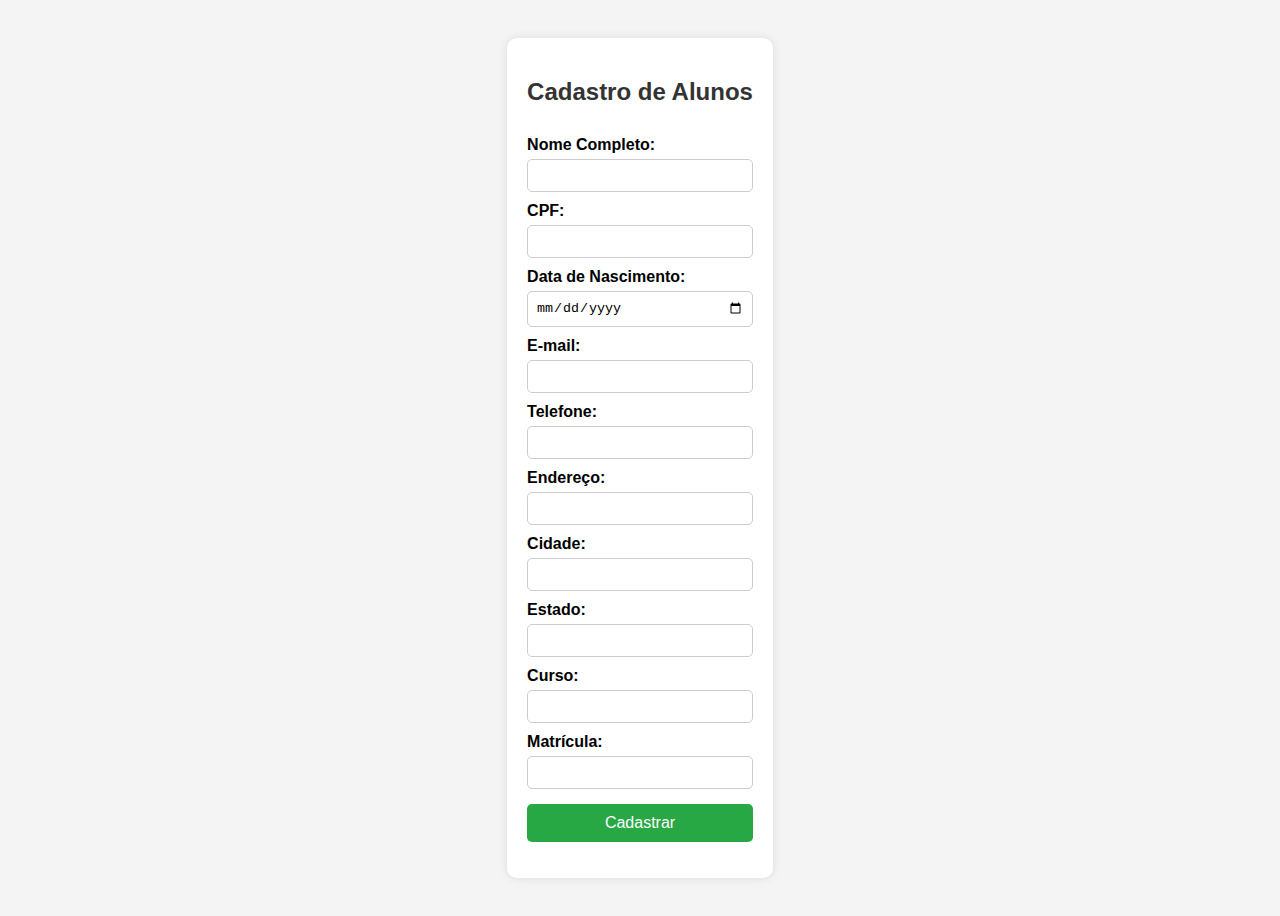
==== Lista JS 1/index.html @ 016a3a24 "lista js" ====
<html lang="pt-BR">
<head>
    <meta charset="UTF-8">
    <meta name="viewport" content="width=device-width, initial-scale=1.0">
    <title>Cadastro de Alunos</title>
    <link rel="stylesheet" href="style.css">
</head>
<body>
    <div class="container">
        <h2>Cadastro de Alunos</h2>
        <form id="cadastroForm">
            <label for="nome">Nome Completo:</label>
            <input type="text" id="nome" required>

            <label for="cpf">CPF:</label>
            <input type="text" id="cpf" required>

            <label for="dataNascimento">Data de Nascimento:</label>
            <input type="date" id="dataNascimento" required>

            <label for="email">E-mail:</label>
            <input type="email" id="email" required>

            <label for="telefone">Telefone:</label>
            <input type="text" id="telefone" required>

            <label for="endereco">Endereço:</label>
            <input type="text" id="endereco" required>

            <label for="cidade">Cidade:</label>
            <input type="text" id="cidade" required>

            <label for="estado">Estado:</label>
            <input type="text" id="estado" required>

            <label for="curso">Curso:</label>
            <input type="text" id="curso" required>

            <label for="matricula">Matrícula:</label>
            <input type="text" id="matricula" required>

            <button type="submit">Cadastrar</button>
        </form>
    </div>
    <script src="main.js"></script>
</body>
</html>
---- Lista JS 1/style.css ----
body {
    font-family: Arial, sans-serif;
    background-color: #f4f4f4;
    display: flex;
    justify-content: center;
    align-items: center;
    height: 100vh;
}

.container {
    background: white;
    padding: 20px;
    border-radius: 10px;
    box-shadow: 0 0 10px rgba(0, 0, 0, 0.1);
}

h2 {
    text-align: center;
    color: #333;
}

form {
    display: flex;
    flex-direction: column;
}

label {
    margin-top: 10px;
    font-weight: bold;
}

input {
    padding: 8px;
    margin-top: 5px;
    border: 1px solid #ccc;
    border-radius: 5px;
}

button {
    margin-top: 15px;
    padding: 10px;
    background: #28a745;
    color: white;
    border: none;
    border-radius: 5px;
    cursor: pointer;
    font-size: 16px;
}

button:hover {
    background: #218838;
}
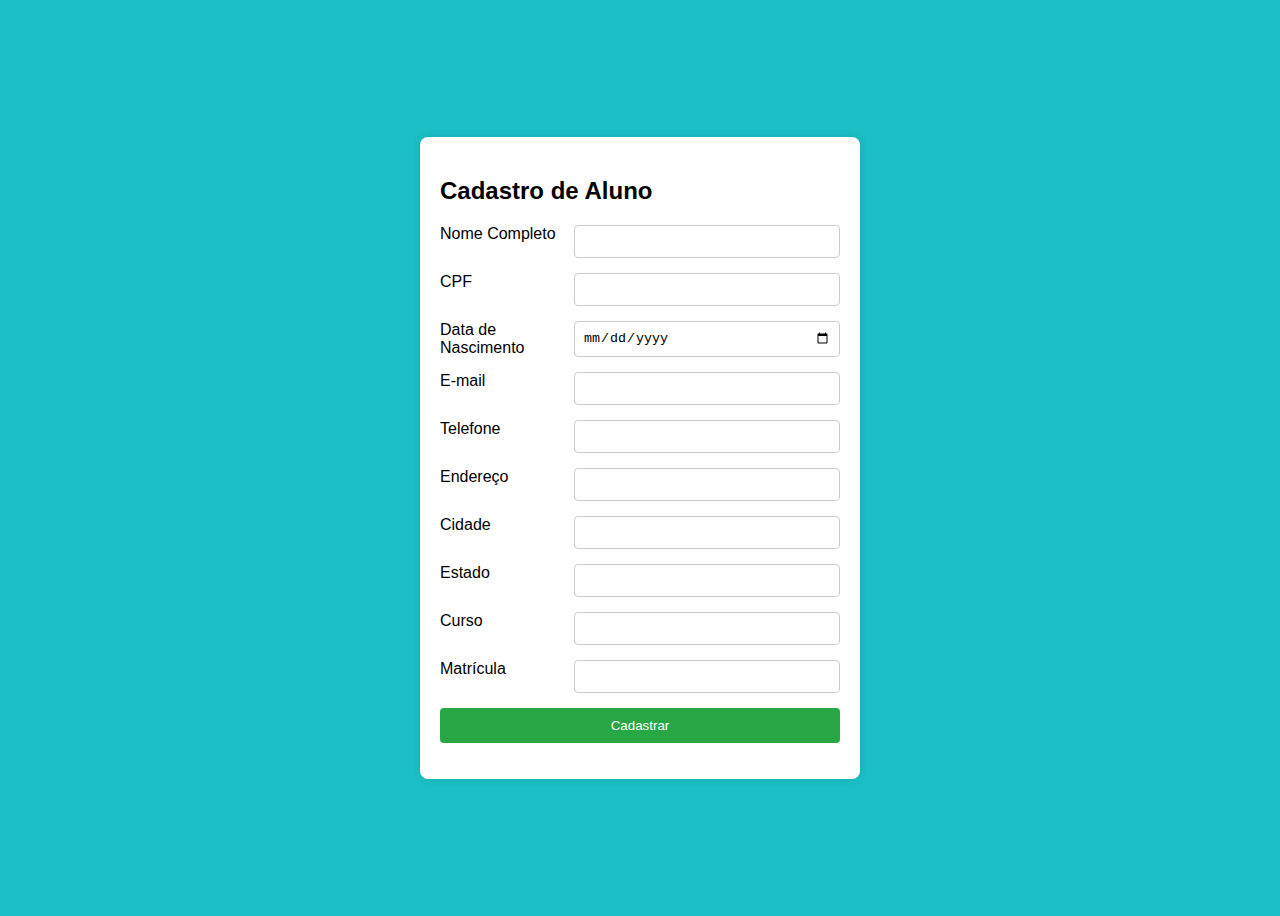
==== commit 6c693847: "att de css" ====
--- a/Lista JS 1/index.html
+++ b/Lista JS 1/index.html
@@ -7,38 +7,48 @@
 </head>
 <body>
     <div class="container">
-        <h2>Cadastro de Alunos</h2>
+        <h2>Cadastro de Aluno</h2>
         <form id="cadastroForm">
-            <label for="nome">Nome Completo:</label>
-            <input type="text" id="nome" required>
-
-            <label for="cpf">CPF:</label>
-            <input type="text" id="cpf" required>
-
-            <label for="dataNascimento">Data de Nascimento:</label>
-            <input type="date" id="dataNascimento" required>
-
-            <label for="email">E-mail:</label>
-            <input type="email" id="email" required>
-
-            <label for="telefone">Telefone:</label>
-            <input type="text" id="telefone" required>
-
-            <label for="endereco">Endereço:</label>
-            <input type="text" id="endereco" required>
-
-            <label for="cidade">Cidade:</label>
-            <input type="text" id="cidade" required>
-
-            <label for="estado">Estado:</label>
-            <input type="text" id="estado" required>
-
-            <label for="curso">Curso:</label>
-            <input type="text" id="curso" required>
-
-            <label for="matricula">Matrícula:</label>
-            <input type="text" id="matricula" required>
-
+            <div class="form-group">
+                <label for="nome">Nome Completo</label>
+                <input type="text" id="nome" required>
+            </div>
+            <div class="form-group">
+                <label for="cpf">CPF</label>
+                <input type="text" id="cpf" required>
+            </div>
+            <div class="form-group">
+                <label for="data_nasc">Data de Nascimento</label>
+                <input type="date" id="data_nasc" required>
+            </div>
+            <div class="form-group">
+                <label for="email">E-mail</label>
+                <input type="email" id="email" required>
+            </div>
+            <div class="form-group">
+                <label for="telefone">Telefone</label>
+                <input type="text" id="telefone" required>
+            </div>
+            <div class="form-group">
+                <label for="endereco">Endereço</label>
+                <input type="text" id="endereco" required>
+            </div>
+            <div class="form-group">
+                <label for="cidade">Cidade</label>
+                <input type="text" id="cidade" required>
+            </div>
+            <div class="form-group">
+                <label for="estado">Estado</label>
+                <input type="text" id="estado" required>
+            </div>
+            <div class="form-group">
+                <label for="curso">Curso</label>
+                <input type="text" id="curso" required>
+            </div>
+            <div class="form-group">
+                <label for="matricula">Matrícula</label>
+                <input type="text" id="matricula" required>
+            </div>
             <button type="submit">Cadastrar</button>
         </form>
     </div>
--- a/Lista JS 1/style.css
+++ b/Lista JS 1/style.css
@@ -1,52 +1,42 @@
 body {
     font-family: Arial, sans-serif;
-    background-color: #f4f4f4;
+    background-color: #1bbfc5;
     display: flex;
     justify-content: center;
     align-items: center;
     height: 100vh;
 }
-
 .container {
     background: white;
     padding: 20px;
-    border-radius: 10px;
-    box-shadow: 0 0 10px rgba(0, 0, 0, 0.1);
+    border-radius: 8px;
+    box-shadow: 0px 0px 10px rgba(0, 0, 0, 0.1);
+    width: 400px;
 }
-
-h2 {
-    text-align: center;
-    color: #333;
+.form-group {
+    display: flex;
+    justify-content: space-between;
+    margin-bottom: 15px;
 }
-
-form {
-    display: flex;
-    flex-direction: column;
+.form-group label {
+    flex: 1;
+    margin-right: 10px;
 }
-
-label {
-    margin-top: 10px;
-    font-weight: bold;
+.form-group input {
+    flex: 2;
+    padding: 8px;
+    border: 1px solid #ccc;
+    border-radius: 4px;
 }
-
-input {
-    padding: 8px;
-    margin-top: 5px;
-    border: 1px solid #ccc;
-    border-radius: 5px;
-}
-
 button {
-    margin-top: 15px;
+    width: 100%;
     padding: 10px;
     background: #28a745;
     color: white;
     border: none;
-    border-radius: 5px;
+    border-radius: 4px;
     cursor: pointer;
-    font-size: 16px;
 }
-
 button:hover {
     background: #218838;
-}
+}